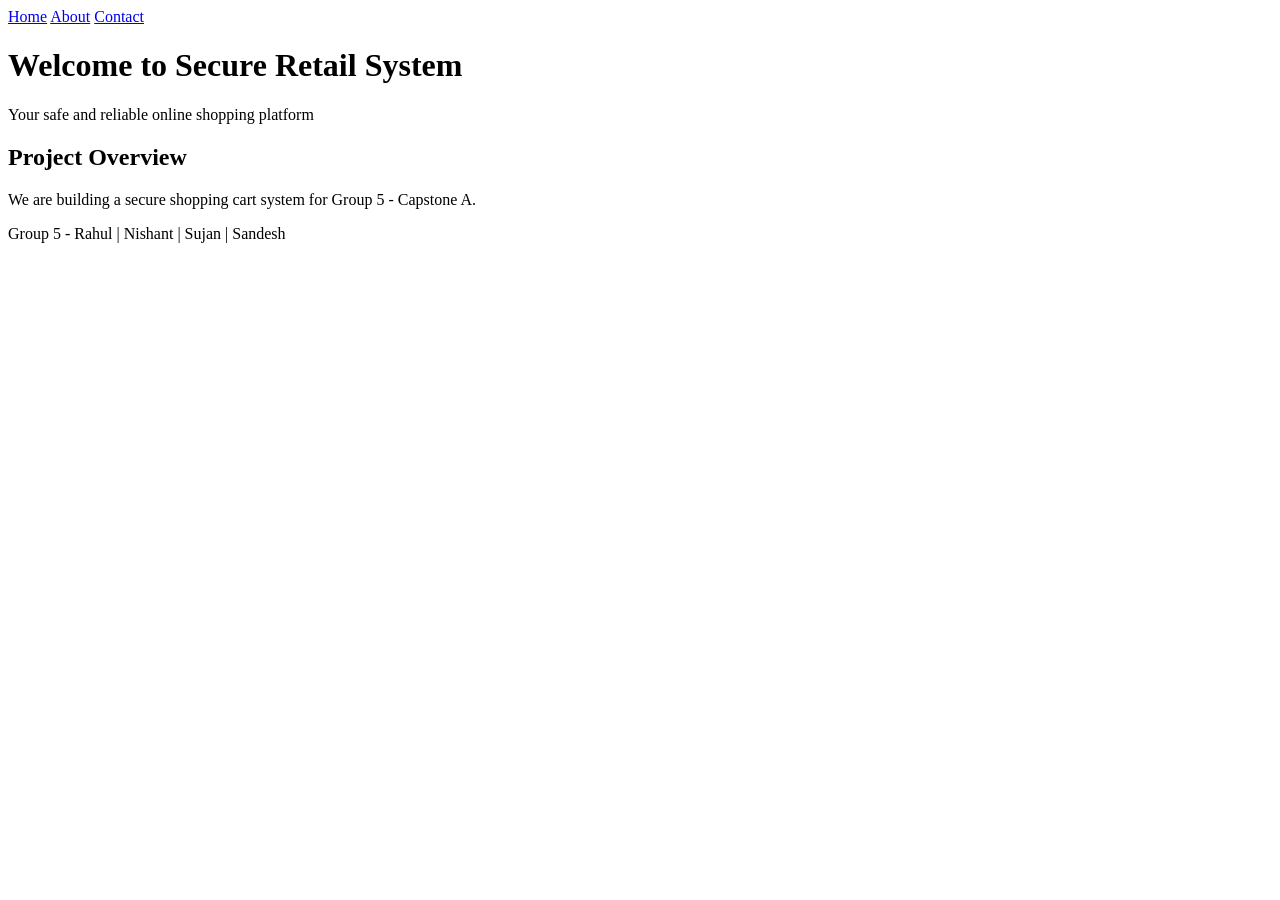
==== index.html @ 763de800 "Add initial HTML structure for Secure Retail System" ====
<!DOCTYPE html>
<html>
<head>
    <title>Secure Retail System</title>
    <link rel="stylesheet" href="style.css">
</head>
<body>
    <nav>
        <a href="index.html">Home</a>
        <a href="about.html">About</a>
        <a href="contact.html">Contact</a>
    </nav>
    <header>
        <h1>Welcome to Secure Retail System</h1>
        <p>Your safe and reliable online shopping platform</p>
    </header>
    <section>
        <h2>Project Overview</h2>
        <p>We are building a secure shopping cart system for Group 5 - Capstone A.</p>
    </section>
    <footer>
        <p>Group 5 - Rahul | Nishant | Sujan | Sandesh</p>
    </footer>
</body>
</html>
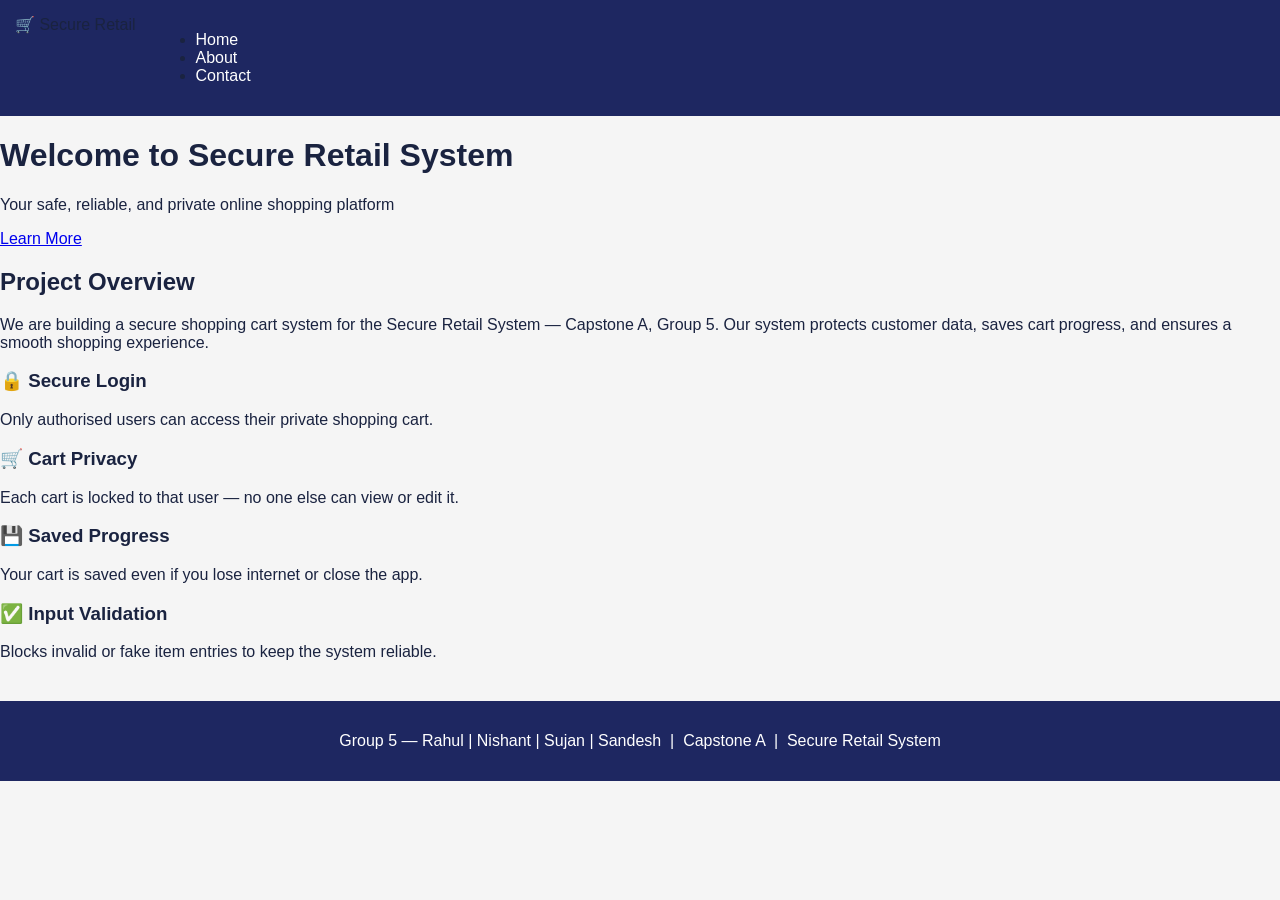
==== commit 1485bd65: "Enhance index.html with improved layout and text Updated the HTML structure and content for better c" ====
--- a/index.html
+++ b/index.html
@@ -1,25 +1,55 @@
 <!DOCTYPE html>
-<html>
+<html lang="en">
 <head>
+    <meta charset="UTF-8">
+    <meta name="viewport" content="width=device-width, initial-scale=1.0">
     <title>Secure Retail System</title>
     <link rel="stylesheet" href="style.css">
 </head>
 <body>
+
     <nav>
-        <a href="index.html">Home</a>
-        <a href="about.html">About</a>
-        <a href="contact.html">Contact</a>
+        <div class="logo">🛒 Secure Retail</div>
+        <ul class="nav-links">
+            <li><a href="index.html">Home</a></li>
+            <li><a href="about.html">About</a></li>
+            <li><a href="contact.html">Contact</a></li>
+        </ul>
     </nav>
-    <header>
+
+    <div class="hero">
         <h1>Welcome to Secure Retail System</h1>
-        <p>Your safe and reliable online shopping platform</p>
-    </header>
-    <section>
+        <p>Your safe, reliable, and private online shopping platform</p>
+        <a href="about.html" class="btn">Learn More</a>
+    </div>
+
+    <div class="section">
         <h2>Project Overview</h2>
-        <p>We are building a secure shopping cart system for Group 5 - Capstone A.</p>
-    </section>
+        <p>We are building a secure shopping cart system for the Secure Retail System — Capstone A, Group 5. Our system protects customer data, saves cart progress, and ensures a smooth shopping experience.</p>
+
+        <div class="cards">
+            <div class="card">
+                <h3>🔒 Secure Login</h3>
+                <p>Only authorised users can access their private shopping cart.</p>
+            </div>
+            <div class="card">
+                <h3>🛒 Cart Privacy</h3>
+                <p>Each cart is locked to that user — no one else can view or edit it.</p>
+            </div>
+            <div class="card">
+                <h3>💾 Saved Progress</h3>
+                <p>Your cart is saved even if you lose internet or close the app.</p>
+            </div>
+            <div class="card">
+                <h3>✅ Input Validation</h3>
+                <p>Blocks invalid or fake item entries to keep the system reliable.</p>
+            </div>
+        </div>
+    </div>
+
     <footer>
-        <p>Group 5 - Rahul | Nishant | Sujan | Sandesh</p>
+        <p><span>Group 5</span> — Rahul | Nishant | Sujan | Sandesh &nbsp;|&nbsp; Capstone A &nbsp;|&nbsp; Secure Retail System</p>
     </footer>
+
 </body>
 </html>
--- a/style.css
+++ b/style.css
@@ -0,0 +1,54 @@
+body {
+    font-family: Arial, sans-serif;
+    margin: 0;
+    padding: 0;
+    background-color: #f5f5f5;
+    color: #1A2340;
+}
+nav {
+    background-color: #1E2761;
+    padding: 15px;
+    display: flex;
+    gap: 20px;
+}
+nav a {
+    color: white;
+    text-decoration: none;
+    font-size: 16px;
+}
+nav a:hover {
+    color: #CADCFC;
+}
+header {
+    background-color: #2E75B6;
+    color: white;
+    padding: 40px;
+    text-align: center;
+}
+section {
+    padding: 30px;
+    max-width: 800px;
+    margin: auto;
+}
+form input, form textarea {
+    width: 100%;
+    padding: 8px;
+    margin-bottom: 10px;
+    border: 1px solid #CADCFC;
+    border-radius: 4px;
+}
+button {
+    background-color: #1E2761;
+    color: white;
+    padding: 10px 20px;
+    border: none;
+    border-radius: 4px;
+    cursor: pointer;
+}
+footer {
+    background-color: #1E2761;
+    color: white;
+    text-align: center;
+    padding: 15px;
+    margin-top: 40px;
+}
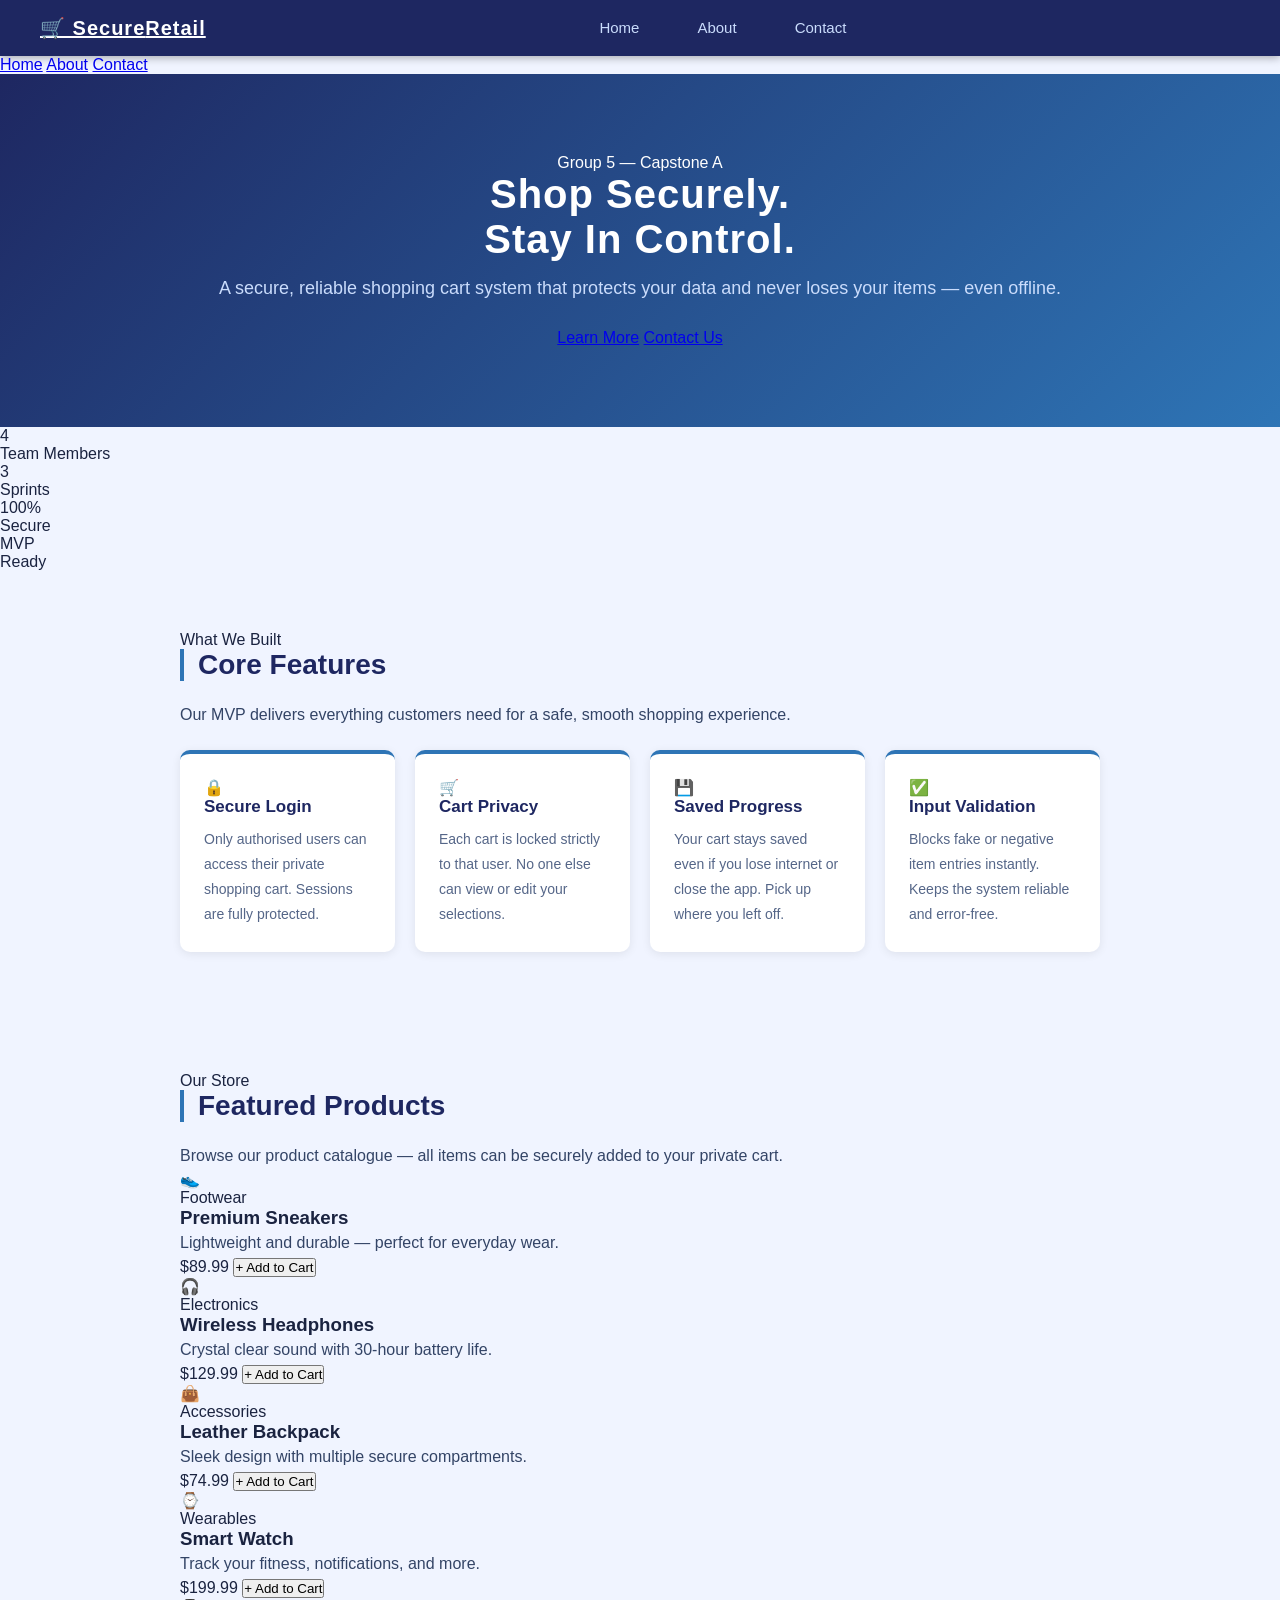
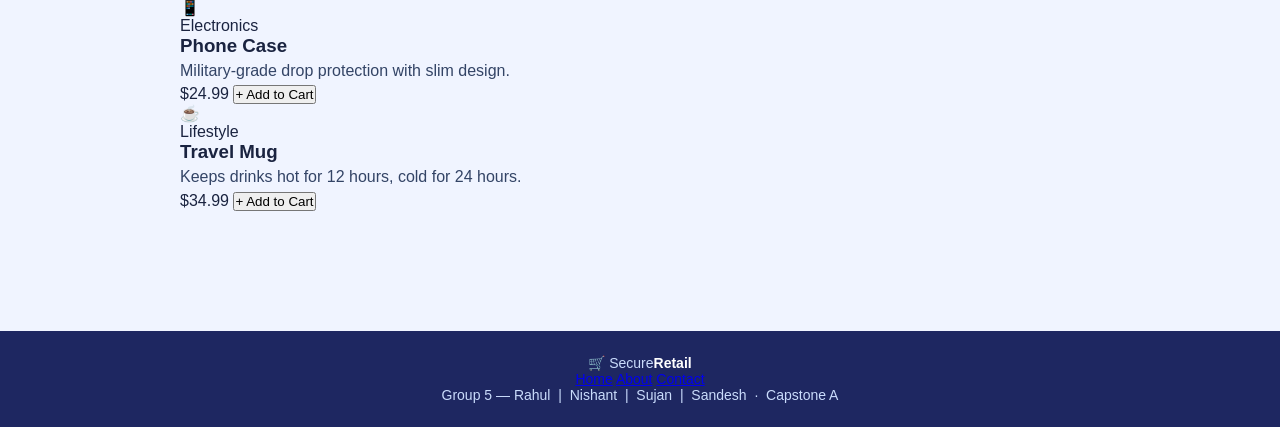
==== commit 06302077: "Update index.html" ====
--- a/index.html
+++ b/index.html
@@ -1,55 +1,188 @@
 <!DOCTYPE html>
 <html lang="en">
 <head>
-    <meta charset="UTF-8">
-    <meta name="viewport" content="width=device-width, initial-scale=1.0">
-    <title>Secure Retail System</title>
-    <link rel="stylesheet" href="style.css">
+  <meta charset="UTF-8">
+  <meta name="viewport" content="width=device-width, initial-scale=1.0">
+  <title>Secure Retail System</title>
+  <link rel="stylesheet" href="style.css">
 </head>
 <body>
 
-    <nav>
-        <div class="logo">🛒 Secure Retail</div>
-        <ul class="nav-links">
-            <li><a href="index.html">Home</a></li>
-            <li><a href="about.html">About</a></li>
-            <li><a href="contact.html">Contact</a></li>
-        </ul>
-    </nav>
+<nav>
+  <a href="index.html" class="logo">🛒 Secure<span>Retail</span></a>
+  <ul class="nav-links">
+    <li><a href="index.html" class="active">Home</a></li>
+    <li><a href="about.html">About</a></li>
+    <li><a href="contact.html">Contact</a></li>
+  </ul>
+  <div class="hamburger" onclick="toggleMenu()" id="hamburger">
+    <span></span><span></span><span></span>
+  </div>
+</nav>
 
-    <div class="hero">
-        <h1>Welcome to Secure Retail System</h1>
-        <p>Your safe, reliable, and private online shopping platform</p>
-        <a href="about.html" class="btn">Learn More</a>
+<div class="mobile-menu" id="mobileMenu">
+  <a href="index.html">Home</a>
+  <a href="about.html">About</a>
+  <a href="contact.html">Contact</a>
+</div>
+
+<!-- Hero -->
+<div class="hero">
+  <div class="hero-content">
+    <div class="hero-badge">Group 5 — Capstone A</div>
+    <h1>Shop Securely.<br><span>Stay In Control.</span></h1>
+    <p>A secure, reliable shopping cart system that protects your data and never loses your items — even offline.</p>
+    <div class="hero-btns">
+      <a href="about.html" class="btn-primary">Learn More</a>
+      <a href="contact.html" class="btn-outline">Contact Us</a>
     </div>
+  </div>
+</div>
 
-    <div class="section">
-        <h2>Project Overview</h2>
-        <p>We are building a secure shopping cart system for the Secure Retail System — Capstone A, Group 5. Our system protects customer data, saves cart progress, and ensures a smooth shopping experience.</p>
+<!-- Stats -->
+<div class="stats-bar">
+  <div class="stat"><div class="stat-num">4</div><div class="stat-label">Team Members</div></div>
+  <div class="stat"><div class="stat-num">3</div><div class="stat-label">Sprints</div></div>
+  <div class="stat"><div class="stat-num">100%</div><div class="stat-label">Secure</div></div>
+  <div class="stat"><div class="stat-num">MVP</div><div class="stat-label">Ready</div></div>
+</div>
 
-        <div class="cards">
-            <div class="card">
-                <h3>🔒 Secure Login</h3>
-                <p>Only authorised users can access their private shopping cart.</p>
-            </div>
-            <div class="card">
-                <h3>🛒 Cart Privacy</h3>
-                <p>Each cart is locked to that user — no one else can view or edit it.</p>
-            </div>
-            <div class="card">
-                <h3>💾 Saved Progress</h3>
-                <p>Your cart is saved even if you lose internet or close the app.</p>
-            </div>
-            <div class="card">
-                <h3>✅ Input Validation</h3>
-                <p>Blocks invalid or fake item entries to keep the system reliable.</p>
-            </div>
+<!-- Features -->
+<div class="section">
+  <div class="section-label">What We Built</div>
+  <h2>Core Features</h2>
+  <p class="section-desc">Our MVP delivers everything customers need for a safe, smooth shopping experience.</p>
+  <div class="cards">
+    <div class="card">
+      <span class="card-icon">🔒</span>
+      <h3>Secure Login</h3>
+      <p>Only authorised users can access their private shopping cart. Sessions are fully protected.</p>
+    </div>
+    <div class="card">
+      <span class="card-icon">🛒</span>
+      <h3>Cart Privacy</h3>
+      <p>Each cart is locked strictly to that user. No one else can view or edit your selections.</p>
+    </div>
+    <div class="card">
+      <span class="card-icon">💾</span>
+      <h3>Saved Progress</h3>
+      <p>Your cart stays saved even if you lose internet or close the app. Pick up where you left off.</p>
+    </div>
+    <div class="card">
+      <span class="card-icon">✅</span>
+      <h3>Input Validation</h3>
+      <p>Blocks fake or negative item entries instantly. Keeps the system reliable and error-free.</p>
+    </div>
+  </div>
+</div>
+
+<div class="divider"></div>
+
+<!-- Products -->
+<div class="section">
+  <div class="section-label">Our Store</div>
+  <h2>Featured Products</h2>
+  <p class="section-desc">Browse our product catalogue — all items can be securely added to your private cart.</p>
+  <div class="products">
+    <div class="product-card">
+      <div class="product-img">👟</div>
+      <div class="product-body">
+        <div class="product-tag">Footwear</div>
+        <h3>Premium Sneakers</h3>
+        <p>Lightweight and durable — perfect for everyday wear.</p>
+        <div class="product-footer">
+          <span class="price">$89.99</span>
+          <button class="add-btn">+ Add to Cart</button>
         </div>
+      </div>
     </div>
+    <div class="product-card">
+      <div class="product-img">🎧</div>
+      <div class="product-body">
+        <div class="product-tag">Electronics</div>
+        <h3>Wireless Headphones</h3>
+        <p>Crystal clear sound with 30-hour battery life.</p>
+        <div class="product-footer">
+          <span class="price">$129.99</span>
+          <button class="add-btn">+ Add to Cart</button>
+        </div>
+      </div>
+    </div>
+    <div class="product-card">
+      <div class="product-img">👜</div>
+      <div class="product-body">
+        <div class="product-tag">Accessories</div>
+        <h3>Leather Backpack</h3>
+        <p>Sleek design with multiple secure compartments.</p>
+        <div class="product-footer">
+          <span class="price">$74.99</span>
+          <button class="add-btn">+ Add to Cart</button>
+        </div>
+      </div>
+    </div>
+    <div class="product-card">
+      <div class="product-img">⌚</div>
+      <div class="product-body">
+        <div class="product-tag">Wearables</div>
+        <h3>Smart Watch</h3>
+        <p>Track your fitness, notifications, and more.</p>
+        <div class="product-footer">
+          <span class="price">$199.99</span>
+          <button class="add-btn">+ Add to Cart</button>
+        </div>
+      </div>
+    </div>
+    <div class="product-card">
+      <div class="product-img">📱</div>
+      <div class="product-body">
+        <div class="product-tag">Electronics</div>
+        <h3>Phone Case</h3>
+        <p>Military-grade drop protection with slim design.</p>
+        <div class="product-footer">
+          <span class="price">$24.99</span>
+          <button class="add-btn">+ Add to Cart</button>
+        </div>
+      </div>
+    </div>
+    <div class="product-card">
+      <div class="product-img">☕</div>
+      <div class="product-body">
+        <div class="product-tag">Lifestyle</div>
+        <h3>Travel Mug</h3>
+        <p>Keeps drinks hot for 12 hours, cold for 24 hours.</p>
+        <div class="product-footer">
+          <span class="price">$34.99</span>
+          <button class="add-btn">+ Add to Cart</button>
+        </div>
+      </div>
+    </div>
+  </div>
+</div>
 
-    <footer>
-        <p><span>Group 5</span> — Rahul | Nishant | Sujan | Sandesh &nbsp;|&nbsp; Capstone A &nbsp;|&nbsp; Secure Retail System</p>
-    </footer>
+<footer>
+  <div class="footer-logo">🛒 Secure<span>Retail</span></div>
+  <div class="footer-links">
+    <a href="index.html">Home</a>
+    <a href="about.html">About</a>
+    <a href="contact.html">Contact</a>
+  </div>
+  <div class="footer-bottom">
+    Group 5 — Rahul &nbsp;|&nbsp; Nishant &nbsp;|&nbsp; Sujan &nbsp;|&nbsp; Sandesh &nbsp;·&nbsp; Capstone A
+  </div>
+</footer>
 
+<script>
+function toggleMenu(){
+  const m=document.getElementById('mobileMenu');
+  m.classList.toggle('open');
+}
+document.querySelectorAll('.add-btn').forEach(btn=>{
+  btn.addEventListener('click',function(){
+    this.textContent='✓ Added!';
+    this.style.background='#1E6B3C';
+    setTimeout(()=>{this.textContent='+ Add to Cart';this.style.background=''},2000);
+  });
+});
+</script>
 </body>
 </html>
--- a/style.css
+++ b/style.css
@@ -1,54 +1,246 @@
+* {
+    margin: 0;
+    padding: 0;
+    box-sizing: border-box;
+}
+
 body {
     font-family: Arial, sans-serif;
-    margin: 0;
-    padding: 0;
-    background-color: #f5f5f5;
+    background-color: #f0f4ff;
     color: #1A2340;
 }
+
+/* Navigation */
 nav {
     background-color: #1E2761;
-    padding: 15px;
+    padding: 16px 40px;
+    display: flex;
+    justify-content: space-between;
+    align-items: center;
+    box-shadow: 0 2px 8px rgba(0,0,0,0.3);
+}
+
+nav .logo {
+    color: white;
+    font-size: 20px;
+    font-weight: bold;
+    letter-spacing: 1px;
+}
+
+nav .nav-links {
+    display: flex;
+    gap: 30px;
+    list-style: none;
+}
+
+nav .nav-links a {
+    color: #CADCFC;
+    text-decoration: none;
+    font-size: 15px;
+    font-weight: 500;
+    padding: 6px 14px;
+    border-radius: 4px;
+    transition: background 0.2s;
+}
+
+nav .nav-links a:hover {
+    background-color: #2E75B6;
+    color: white;
+}
+
+/* Hero */
+.hero {
+    background: linear-gradient(135deg, #1E2761, #2E75B6);
+    color: white;
+    padding: 80px 40px;
+    text-align: center;
+}
+
+.hero h1 {
+    font-size: 40px;
+    margin-bottom: 16px;
+    letter-spacing: 1px;
+}
+
+.hero p {
+    font-size: 18px;
+    color: #CADCFC;
+    margin-bottom: 30px;
+}
+
+.hero .btn {
+    background-color: white;
+    color: #1E2761;
+    padding: 12px 30px;
+    border-radius: 6px;
+    text-decoration: none;
+    font-weight: bold;
+    font-size: 15px;
+    transition: background 0.2s;
+}
+
+.hero .btn:hover {
+    background-color: #CADCFC;
+}
+
+/* Sections */
+.section {
+    padding: 60px 40px;
+    max-width: 1000px;
+    margin: auto;
+}
+
+.section h2 {
+    font-size: 28px;
+    color: #1E2761;
+    margin-bottom: 20px;
+    border-left: 4px solid #2E75B6;
+    padding-left: 14px;
+}
+
+.section p {
+    font-size: 16px;
+    line-height: 1.8;
+    color: #334466;
+}
+
+/* Cards */
+.cards {
     display: flex;
     gap: 20px;
-}
-nav a {
-    color: white;
-    text-decoration: none;
+    flex-wrap: wrap;
+    margin-top: 20px;
+}
+
+.card {
+    background: white;
+    border-radius: 10px;
+    padding: 24px;
+    flex: 1;
+    min-width: 200px;
+    box-shadow: 0 2px 10px rgba(0,0,0,0.08);
+    border-top: 4px solid #2E75B6;
+}
+
+.card h3 {
+    color: #1E2761;
+    margin-bottom: 10px;
+    font-size: 17px;
+}
+
+.card p {
+    font-size: 14px;
+    color: #556688;
+}
+
+/* Team */
+.team-grid {
+    display: flex;
+    gap: 20px;
+    flex-wrap: wrap;
+    margin-top: 20px;
+}
+
+.team-card {
+    background: white;
+    border-radius: 10px;
+    padding: 20px 24px;
+    flex: 1;
+    min-width: 160px;
+    text-align: center;
+    box-shadow: 0 2px 10px rgba(0,0,0,0.08);
+}
+
+.team-card .avatar {
+    width: 56px;
+    height: 56px;
+    border-radius: 50%;
+    background: linear-gradient(135deg, #1E2761, #2E75B6);
+    color: white;
+    font-size: 22px;
+    font-weight: bold;
+    display: flex;
+    align-items: center;
+    justify-content: center;
+    margin: 0 auto 12px;
+}
+
+.team-card h3 {
+    color: #1E2761;
     font-size: 16px;
-}
-nav a:hover {
-    color: #CADCFC;
-}
-header {
-    background-color: #2E75B6;
-    color: white;
-    padding: 40px;
-    text-align: center;
-}
-section {
-    padding: 30px;
-    max-width: 800px;
-    margin: auto;
-}
-form input, form textarea {
+    margin-bottom: 4px;
+}
+
+.team-card p {
+    color: #8A9CC8;
+    font-size: 13px;
+}
+
+/* Form */
+.form-group {
+    margin-bottom: 20px;
+}
+
+.form-group label {
+    display: block;
+    font-size: 14px;
+    font-weight: bold;
+    color: #1E2761;
+    margin-bottom: 6px;
+}
+
+.form-group input,
+.form-group textarea {
     width: 100%;
-    padding: 8px;
-    margin-bottom: 10px;
+    padding: 12px 14px;
     border: 1px solid #CADCFC;
-    border-radius: 4px;
-}
-button {
-    background-color: #1E2761;
-    color: white;
-    padding: 10px 20px;
+    border-radius: 6px;
+    font-size: 15px;
+    font-family: Arial, sans-serif;
+    background: #f8faff;
+    color: #1A2340;
+    transition: border 0.2s;
+}
+
+.form-group input:focus,
+.form-group textarea:focus {
+    outline: none;
+    border-color: #2E75B6;
+    background: white;
+}
+
+.form-group textarea {
+    height: 130px;
+    resize: vertical;
+}
+
+.submit-btn {
+    background: linear-gradient(135deg, #1E2761, #2E75B6);
+    color: white;
+    padding: 13px 35px;
     border: none;
-    border-radius: 4px;
+    border-radius: 6px;
+    font-size: 15px;
+    font-weight: bold;
     cursor: pointer;
-}
+    transition: opacity 0.2s;
+}
+
+.submit-btn:hover {
+    opacity: 0.9;
+}
+
+/* Footer */
 footer {
     background-color: #1E2761;
-    color: white;
+    color: #CADCFC;
     text-align: center;
-    padding: 15px;
-    margin-top: 40px;
-}
+    padding: 24px 40px;
+    margin-top: 60px;
+    font-size: 14px;
+}
+
+footer span {
+    color: white;
+    font-weight: bold;
+}
